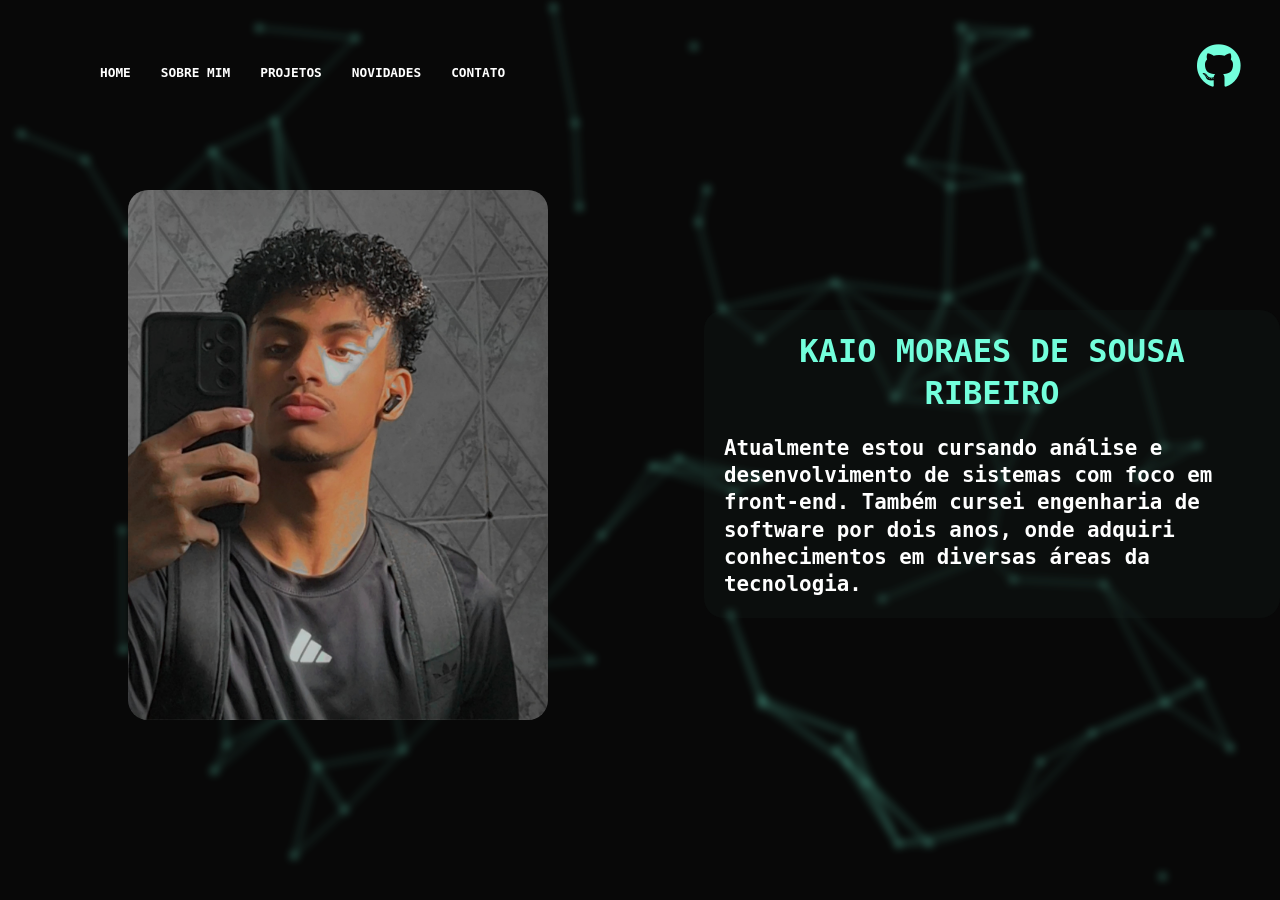
==== index.html @ 0560dceb "Alteração do arquivo 01_Index.html para index.html e demais correções no código" ====
<!DOCTYPE html>
<html lang="pt-br">
<head>
    <meta charset="UTF-8">
    <meta name="viewport" content="width=device-width, initial-scale=1.0">
    <link rel="stylesheet" href="style.css">
    <link rel="stylesheet" href="https://use.fontawesome.com/releases/v5.2.0/css/all.css" integrity="sha384-hWVjflwFxL6sNzntih27bfxkr27PmbbK/iSvJ+a4+0owXq79v+lsFkW54bOGbiDQ" crossorigin="anonymous" type="text/css">
    <title>HOME</title>
</head>

<body>
    <!-- Container das partículas -->
    <div id="particles">

        <!-- TOPO -->
        <div id="topo"> 
            <nav id="navegacao">
                <a href="index.html">HOME</a>
                <a href="02_P_sobremim.html">SOBRE MIM</a>
                <a href="03_projetos.html">PROJETOS</a>
                <a href="04_novidades.html">NOVIDADES</a>
                <a href="05_P_contato.html">CONTATO</a>
            </nav>
            
            <div>
                <a href="https://github.com/Kaio-Msr" target="blank" style="color: #73ffdc;">
                    <i class="fab fa-github" style="font-size: 2.8em; position: fixed; top: 5%; right: 40px;"></i>
                </a>
            </div>
        </div>

        <!-- PRINCIPAL -->
        <div id="principal">
            <div id="foto">
                <img src="Foto1.jpg" alt="Kaio">
            </div>

            <div id="escrita">
                <h1>KAIO MORAES DE SOUSA RIBEIRO</h1> 
                <p>Atualmente estou cursando análise e desenvolvimento de sistemas com foco em front-end.
                   Também cursei engenharia de software por dois anos, onde adquiri conhecimentos em diversas áreas da tecnologia.</p>
            </div>
        </div>

    </div> <!-- fim particles -->

    <!-- Scripts (ordem correta) -->
    <script src="https://code.jquery.com/jquery-3.6.0.min.js"></script>
    <script src="js/jquery.particleground.js"></script>
    <script src="js/demo.js"></script>
</body>
</html>
---- style.css ----
/* Reset básico */
html, body {
    height: 100%;
    margin: 0;
    padding: 0;
    overflow: hidden; /* evita scroll */
    font-family: 'Syncopate', sans-serif;
    line-height: 1.3;
    background: #080808; /* cor de fundo por trás das partículas */
    -webkit-font-smoothing: antialiased;
}

/* Container das partículas */
#particles {
    position: relative;
    width: 100%;
    height: 100%;
    overflow: hidden;
}

/* Garante que o conteúdo fique acima do canvas */
#topo, #principal {
    position: relative;
    z-index: 1;
}

/* ===================== */
/* TOPO / NAVEGAÇÃO */
/* ===================== */

#topo {
    position: fixed;       
    display: flex;
    top: 5%;
    justify-content: space-between;
    align-items: center; 
    padding: 20px 100px;
    width: 100%;
    box-sizing: border-box;
}

#navegacao {
    display: flex;
    gap: 30px;               /* espaço entre os itens */
    align-items: center;     /* alinha verticalmente ao centro */    
}

/* Links do menu */
#navegacao a { 
    font-size: 0.8em;
    text-decoration: none;
    color: white;
    font-weight: bold;
    font-family: "californian FB", monospace;
    transition: color 0.3s ease;
}


#navegacao a:hover {
    color: #73ffdc;  /* cor ao passar o mouse */
    cursor: pointer;
}

.pg-canvas {
    position: absolute !important;
    top: 0;
    left: 0;
    width: 1920px !important;   /* tamanho fixo */
    height: 1080px !important;  /* tamanho fixo */
    max-width: 100%;
    max-height: 100%;
    z-index: 0 !important; /* garante que fique atrás */
    filter: blur(4px);      /* 👈 aplica o desfoque */
    opacity: 0.8;           /* 👈 opcional: deixa mais suave */
    pointer-events: none; 
}

/* ===================== */
/* CONTEÚDO PRINCIPAL */
/* ===================== */

#principal {
    display: flex;
    align-items: center;
    justify-content: center;
    gap: 300px;                 /* espaço entre a foto e o texto */
    margin-top: 60px;
}

/* Foto */
#foto {
    height: 100%;
    width: 100%;
    object-fit: cover;
    object-position: center; /* foca no topo da imagem */
}

#foto img{
    position: fixed; 
    top: 190px;       /* distância do topo */
    left: 10%;    
    height: 530px;
    width: 420px;
    border-radius: 20px;
    opacity: 0.9;
    transition: opacity 0.3s;
    overflow: hidden;   /* garante que o corte respeite as bordas */

}   /* alinhado à esquerda */

/* Escrita */
#escrita { 
    background-color: #1c2e292d;
    padding: 0 20px;
    border-radius: 20px;
    
    
    position: fixed; 
    top: 310px;       /* distância do topo */
    left: 55%;        /* alinhado à esquerda */            
   
    font-family: "californian FB", monospace;
    max-width: 600px;
}   

#escrita h1 {
    text-align: center;
    color: #73ffdc;
    font-size: 2em;
    margin-bottom: 10px;
}

#escrita h4 {
    color: #ffffff;
    font-size: 1.4em;
    margin-bottom: 10px;
}

#escrita p {
    font-size: 1.3em;
    font-weight: bold;
    color: #ffffff;
}

#escrita span {
    color: #ff0000;
}

/* Tablets */
@media (max-width: 1024px) {
    #principal {
        flex-direction: column;
        gap: 40px;
    }

    #foto img {
        height: 380px;
    }

    #escrita {
        max-width: 90%;
    }

    #navegacao a {
        font-size: 0.8em;
    }
}

/* Celulares grandes */
@media (max-width: 768px) {
    #topo {
        flex-direction: column;
        align-items: flex-start;
        padding: 20px;
    }

    #navegacao {
        flex-wrap: wrap;
        justify-content: center;
        gap: 15px;
    }

    #principal {
        padding: 100px 20px 20px;
        gap: 30px;
    }

    #foto img {
        height: 300px;
    }

    #escrita h1 {
        font-size: 1.4em;
    }

    #escrita p {
        font-size: 1em;
    }

    #github-icon {
        font-size: 2em;
        position: static;
        margin-top: 10px;
    }
}

/* Celulares pequenos */
@media (max-width: 480px) {
    #foto img {
        height: 250px;
    }

    #escrita h1 {
        font-size: 1.2em;
    }

    #escrita p {
        font-size: 0.95em;
    }

    #navegacao {
        flex-direction: column;
        gap: 10px;
    }

    #navegacao a {
        font-size: 0.75em;
    }
}
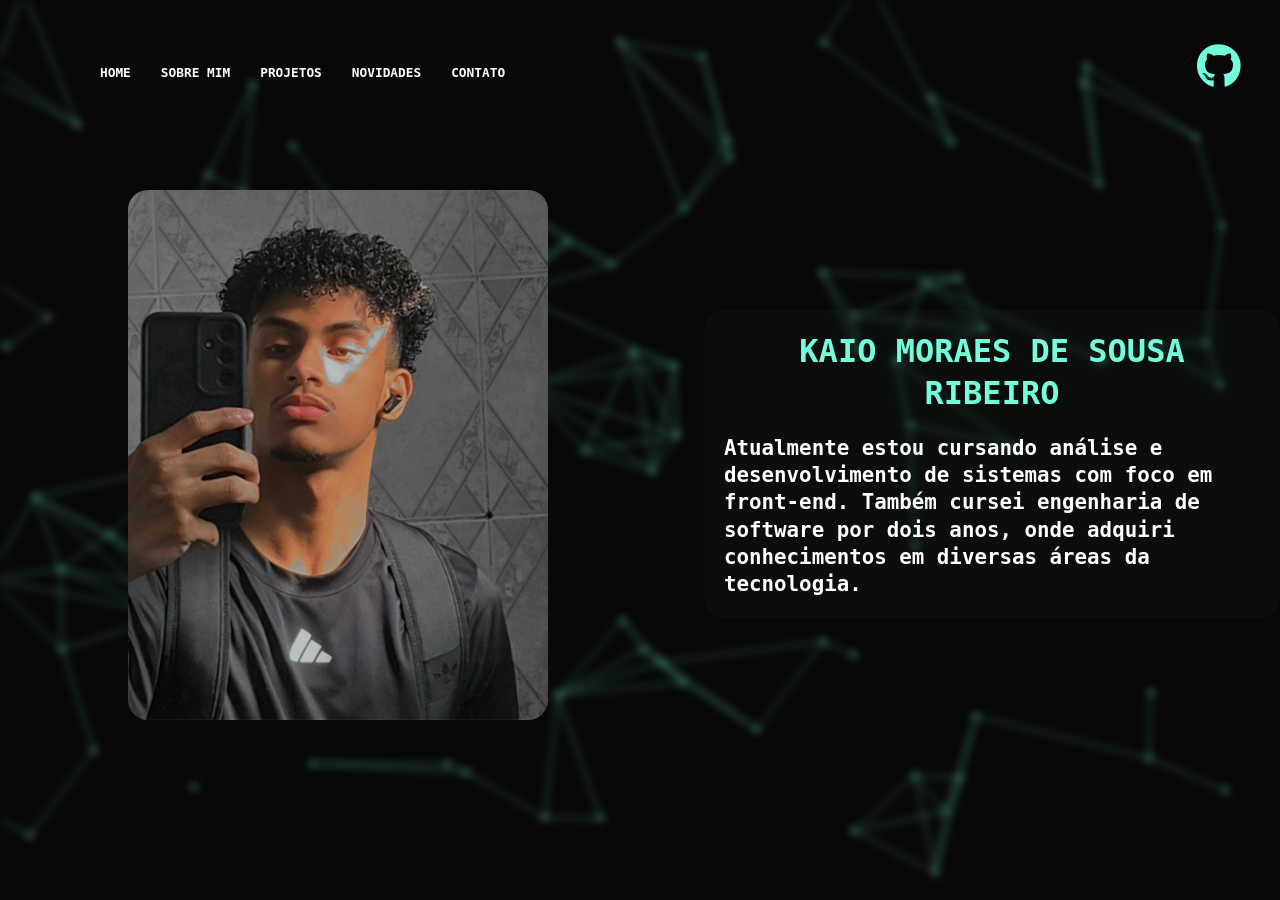
==== commit a75d7bb0: "Atualização do currículo e melhorias no arquivo index.html" ====
--- a/index.html
+++ b/index.html
@@ -1,11 +1,14 @@
 <!DOCTYPE html>
 <html lang="pt-br">
 <head>
+
     <meta charset="UTF-8">
     <meta name="viewport" content="width=device-width, initial-scale=1.0">
     <link rel="stylesheet" href="style.css">
     <link rel="stylesheet" href="https://use.fontawesome.com/releases/v5.2.0/css/all.css" integrity="sha384-hWVjflwFxL6sNzntih27bfxkr27PmbbK/iSvJ+a4+0owXq79v+lsFkW54bOGbiDQ" crossorigin="anonymous" type="text/css">
+    
     <title>HOME</title>
+
 </head>
 
 <body>
@@ -31,6 +34,7 @@
 
         <!-- PRINCIPAL -->
         <div id="principal">
+        
             <div id="foto">
                 <img src="Foto1.jpg" alt="Kaio">
             </div>
@@ -38,8 +42,9 @@
             <div id="escrita">
                 <h1>KAIO MORAES DE SOUSA RIBEIRO</h1> 
                 <p>Atualmente estou cursando análise e desenvolvimento de sistemas com foco em front-end.
-                   Também cursei engenharia de software por dois anos, onde adquiri conhecimentos em diversas áreas da tecnologia.</p>
+                    Também cursei engenharia de software por dois anos, onde adquiri conhecimentos em diversas áreas da tecnologia.</p>
             </div>
+            
         </div>
 
     </div> <!-- fim particles -->
